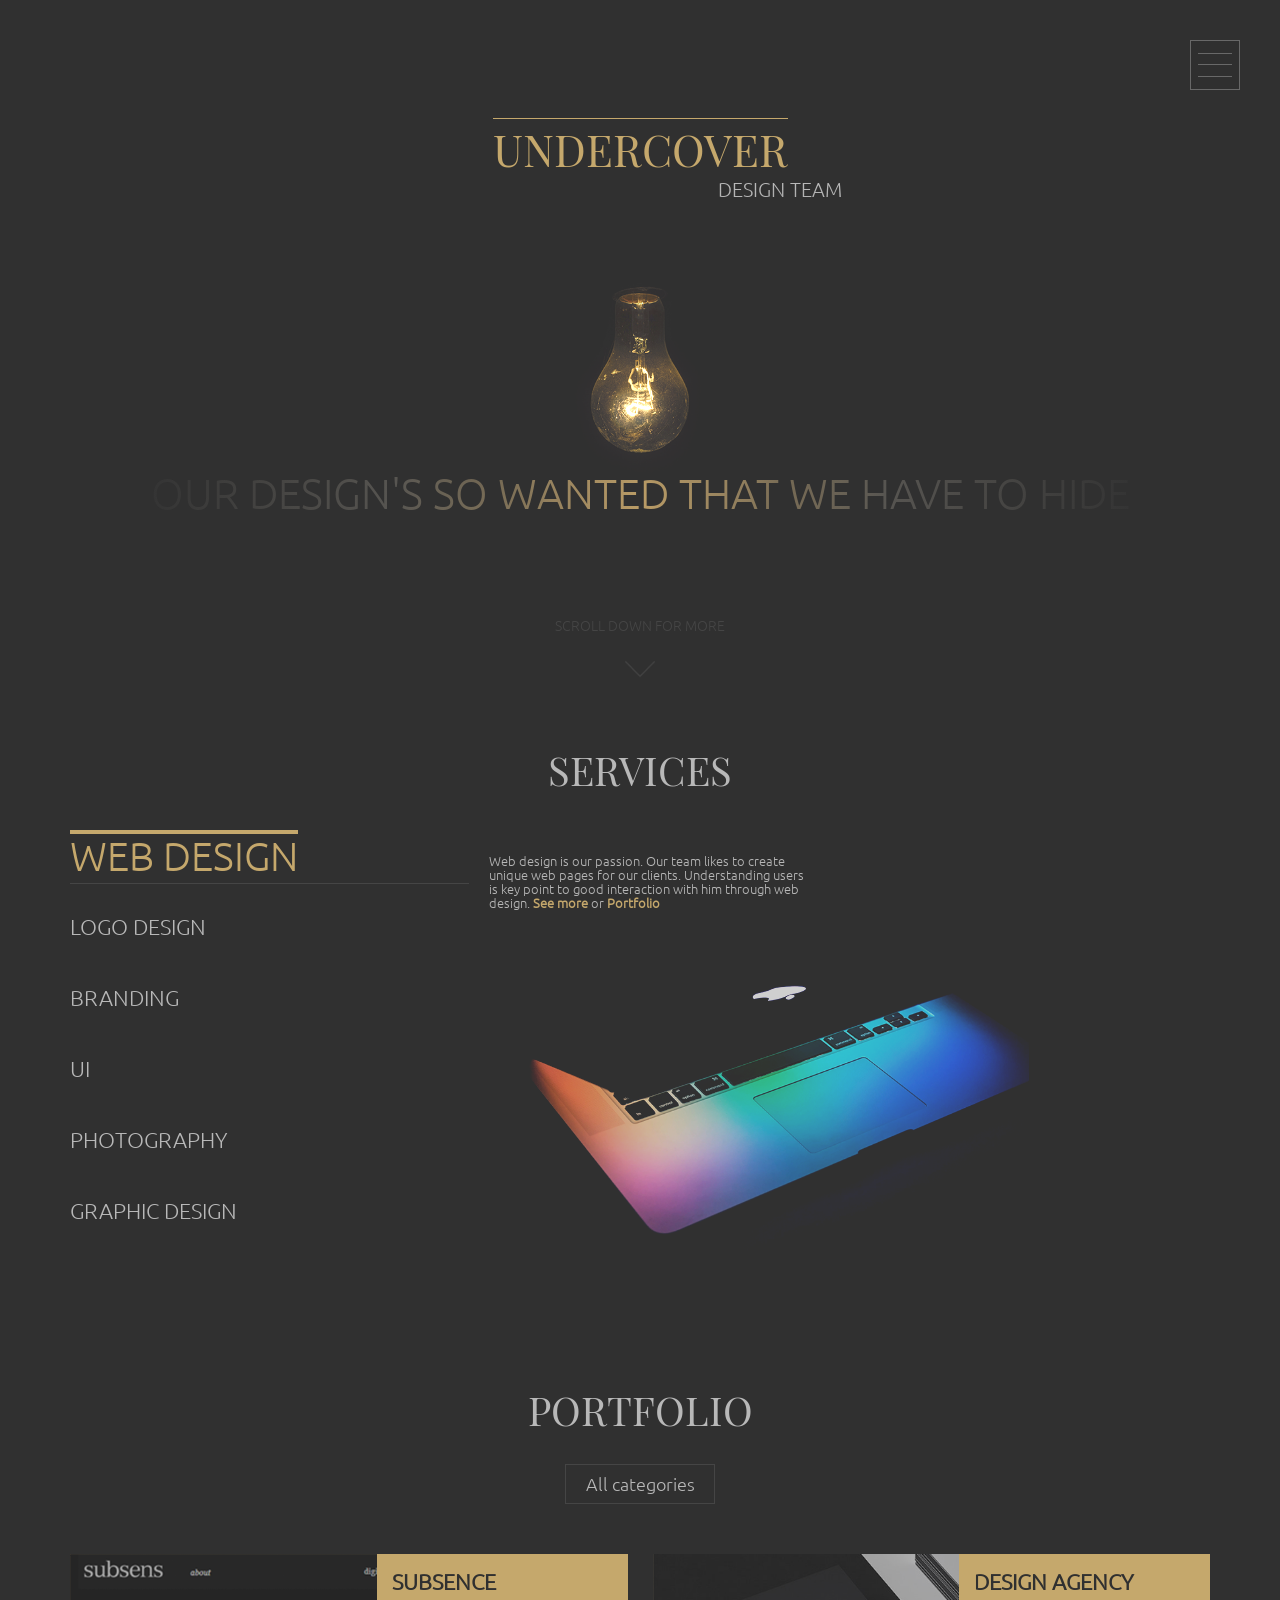
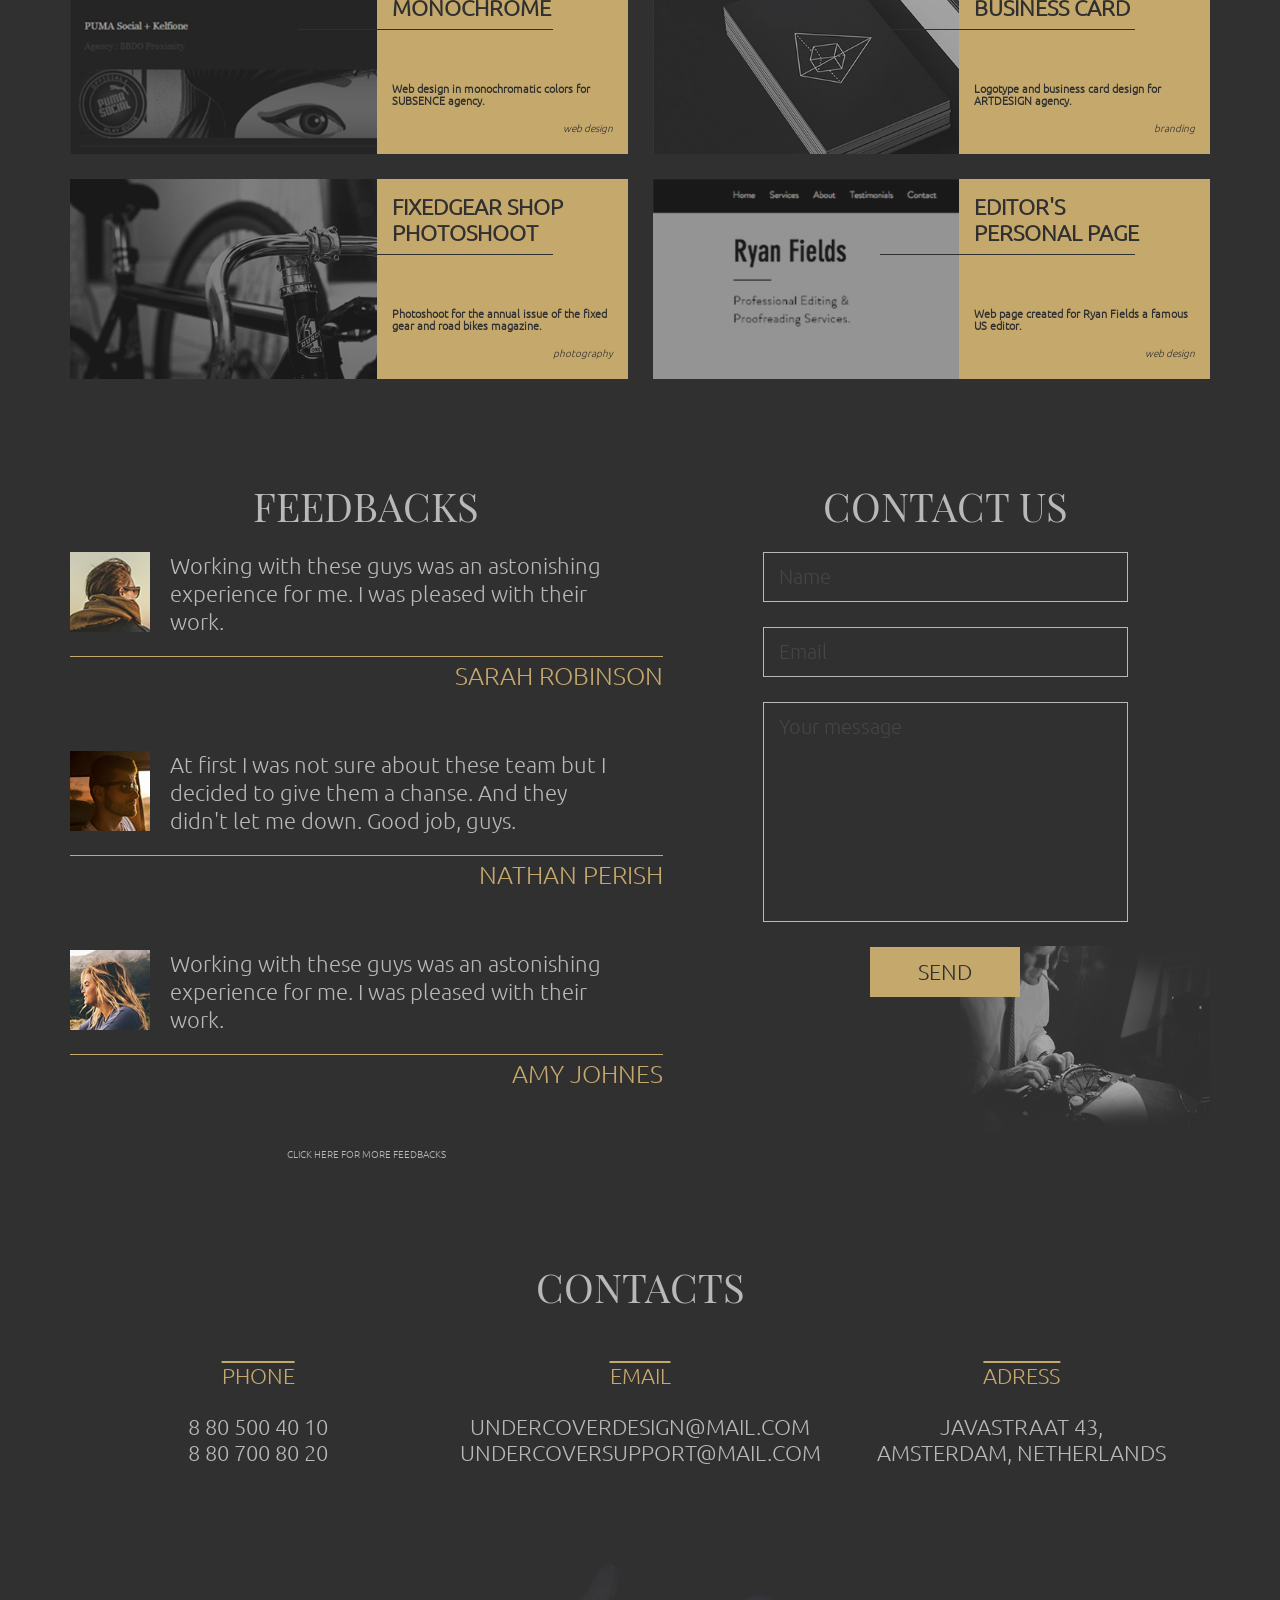
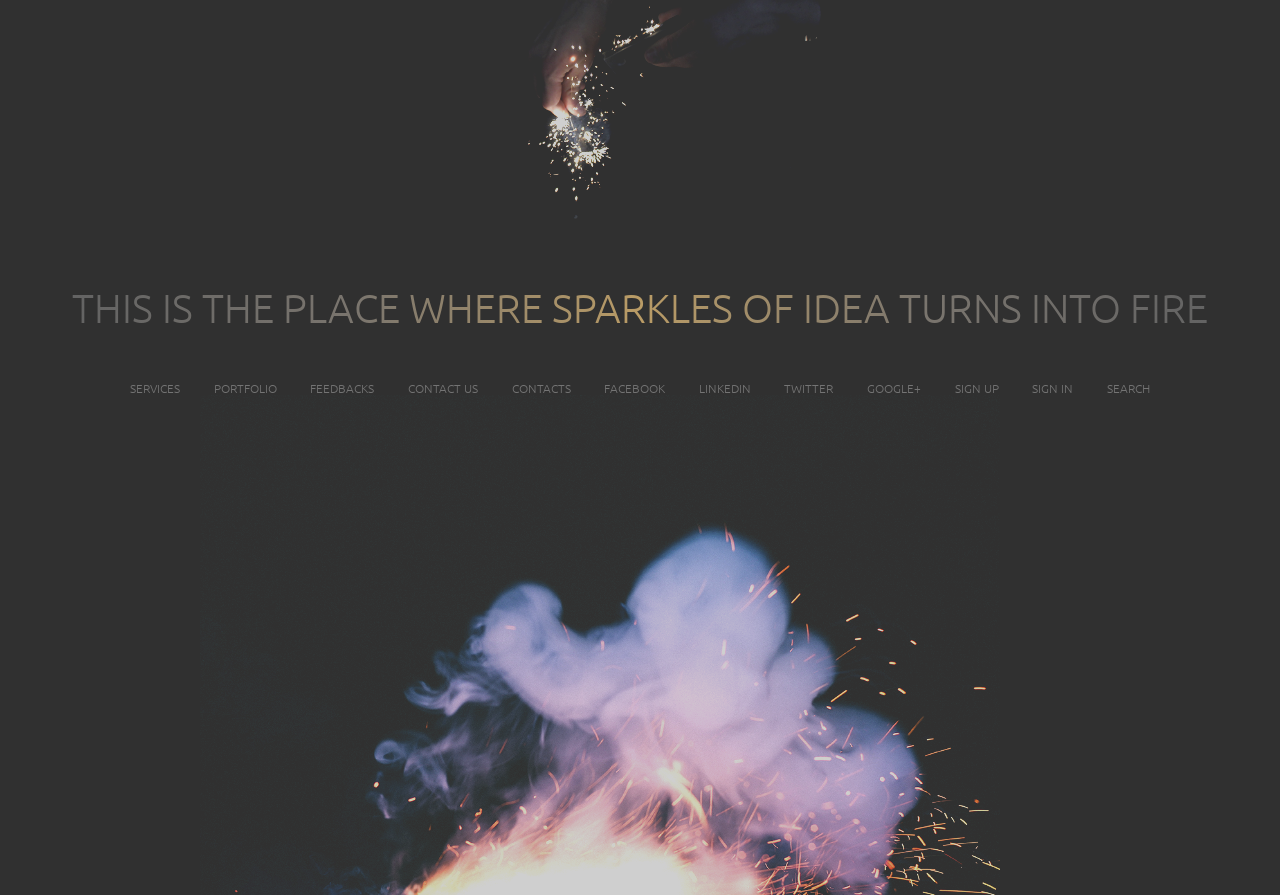
==== index.html @ 25361416 "13th commit" ====
<!DOCTYPE html>
<html lang="en">
	<head>
		<meta charset="UTF-8">
		<meta name="viewport" content="width=device-width, initial-scale=1.0">
		<title>FILTERS</title>
		<link rel="stylesheet" href="css/style.css">
		<link rel="stylesheet" href="css/font.css">	
		<link rel="shortcut icon" href="img/icon.ico" type="image/x-icon">
	</head>
	<body id="top">
		<div class="container">
			<!-- NAV -->
			<div class="nav" id="nav">
				<hr>
				<hr>
				<hr>
			</div>
			<div class="menu" style="display: none;" id="menu">
				<a href="https://jakasha-ctrl.github.io/design/#top">MAIN</a>
				<a href="https://jakasha-ctrl.github.io/design/#services">SERVICES</a>
				<a href="https://jakasha-ctrl.github.io/design/#portfolio">PORTFOLIO</a>
				<a href="https://jakasha-ctrl.github.io/design/#feedbacks">FEEDBACKS</a>
				<a href="https://jakasha-ctrl.github.io/design/#contact-us">CONTACT US</a>
				<a href="https://jakasha-ctrl.github.io/design/#contacts">CONTACTS</a>
			</div>
			<!-- NAV end-->

			<!-- BANNER -->
			<div class="banner">
				<div class="banner__heading">
					<p class="banner__yellow">UNDERCOVER</p>
					<p class="banner__white">DESIGN TEAM</p>
				</div>
				<div class="banner__image"></div>
				<p class="banner__text">OUR DESIGN'S SO WANTED THAT WE HAVE TO HIDE</p>
				<div class="banner__scroll scroll">
					<p class="scroll__text">SCROLL DOWN FOR MORE</p>
					<img src="img/down-arrow.png" alt="" class="scroll__ico">
				</div>
			</div>
			<!-- BANNER end-->

			<!-- SERVICES -->
			<div class="services" id="services">
				<div class="services__heading">
					<p class="services__title">SERVICES</p>
				</div>
				<div class="services__content">
					<div class="services__left s-left">
						<div class="s-left__heading">
							<p class="s-left__title">WEB DESIGN</p>
						</div>
						<div class="s-left__list">
							<p class="s-left__item">LOGO DESIGN</p>
							<p class="s-left__item">BRANDING</p>
							<p class="s-left__item">UI</p>
							<p class="s-left__item">PHOTOGRAPHY</p>
							<p class="s-left__item">GRAPHIC DESIGN</p>
						</div>
					</div>
					<div class="services__right s-right">
						<p class="s-right__text">Web design is our passion. Our team likes to create<br>unique web pages for our clients. Understanding users<br>is key point to good interaction with him through web<br>design. <a href="" class="classic-link">See more</a> or <a href="" class="classic-link">Portfolio</a></p>
						<div class="s-right__img"></div>
					</div>
				</div>
			</div>
			<!-- SERVICES end-->

			<!-- PORTFOLIO -->
				<div class="portfolio" id="portfolio">
					<div class="portfolio__heading">
						<p class="portfolio__title">PORTFOLIO</p>
					</div>
					<div class="portfolio__choose choose">
						<p class="choose__text">All categories</p>
					</div>
					<div class="portfolio__content">
						<div class="portfolio__item">
							<div class="portfolio__image p_image1"></div>
							<div class="portfolio__line"></div>
							<div class="portfolio__info p_info">
								<p class="p_info__title">SUBSENCE<br>MONOCHROME</p>
								<p class="p_info__text">Web design in monochromatic colors for<br>SUBSENCE agency.</p>
								<em>
									<p class="p_info__angle">web design</p>
								</em>
							</div>
						</div>
						<div class="portfolio__item">
							<div class="portfolio__image p_image2"></div>
							<div class="portfolio__line"></div>
							<div class="portfolio__info p_info">
								<p class="p_info__title">DESIGN AGENCY<br>BUSINESS CARD</p>
								<p class="p_info__text">Logotype and business card design for<br>ARTDESIGN agency.</p>
								<em>
									<p class="p_info__angle">branding</p>
								</em>
							</div>
						</div>
						<div class="portfolio__item">
							<div class="portfolio__image p_image3"></div>
							<div class="portfolio__line"></div>
							<div class="portfolio__info p_info">
								<p class="p_info__title">FIXEDGEAR SHOP<br>PHOTOSHOOT</p>
								<p class="p_info__text">Photoshoot for the annual issue of the fixed<br>gear and road bikes magazine.</p>
								<em>
									<p class="p_info__angle">photography</p>
								</em>
							</div>
						</div>
						<div class="portfolio__item">
							<div class="portfolio__image p_image4"></div>
							<div class="portfolio__line"></div>
							<div class="portfolio__info p_info">
								<p class="p_info__title">EDITOR'S<br>PERSONAL PAGE</p>
								<p class="p_info__text">Web page created for Ryan Fields a famous<br>US editor.</p>
								<em>
									<p class="p_info__angle">web design</p>
								</em>
							</div>
						</div>
					</div>
				</div>
			<!-- PORTFOLIO end-->

			<!-- CONNECTION -->
				<div class="connection" id="connection">
					<div class="connection__feedbacks feedbacks" id="feedbacks">
						<p class="feedbacks__title">FEEDBACKS</p>
						<div class="feedback__quote">
							<div class="feedback__info">
								<div class="feedback__img f-img1"></div>
								<p class="feedback__text">Working with these guys was an astonishing<br>experience for me. I was pleased with their<br>work.</p>
								<p class="feedbacks__additional">Working with these guys was an astonishing experience for me. I was pleased with their work.</p>
							</div>
							<p class="feedback__author">SARAH ROBINSON</p>
						</div>
						<div class="feedback__quote">
							<div class="feedback__info">
								<div class="feedback__img f-img2"></div>
								<p class="feedback__text">At first I was not sure about these team but I<br>decided to give them a chanse. And they<br>didn't let me down. Good job, guys.</p>
								<p class="feedbacks__additional">At first I was not sure about these team but I decided to give them a chanse. And they didn't let me down. Good
								job, guys.</p>
							</div>
							<p class="feedback__author">NATHAN PERISH</p>
						</div>
						<div class="feedback__quote">
							<div class="feedback__info">
								<div class="feedback__img f-img3"></div>
								<p class="feedback__text">Working with these guys was an astonishing<br>experience for me. I was pleased with
									their<br>work.</p>
								<p class="feedbacks__additional">Working with these guys was an astonishing experience for me. I was pleased with
								their work.</p>
							</div>
							<p class="feedback__author">AMY JOHNES</p>
						</div>
						<a href="" class="feedbacks__link">CLICK HERE FOR MORE FEEDBACKS</a>
					</div>
					<div class="connection__contact-us contact-us" id="contact-us">
						<p class="contact-us__title">CONTACT US</p>
						<form id="form" class="form__body" action="sendmail.php">
							<input type="text" name="name" class="contact-us__item contact-us__input _req" placeholder="Name" maxlength="25">
							<input type="text" name="email" class="contact-us__item contact-us__input _req _email" placeholder="Email" maxlength="30">
							<textarea name="message" id="" class="contact-us__item contact-us__textarea" placeholder="Your message"></textarea>
							<button type="submit" class="contact-us__button">SEND</button>
						</form>
					</div>
					<div class="connection__image"></div>
				</div>
			<!-- CONNECTION end -->

			<!-- CONTACTS -->
				<div class="contacts" id="contacts">
					<p class="contacts__title">CONTACTS</p>
					<div class="contacts__content">
						<div class="contacts__wrap">
							<p class="contacts__name">PHONE</p>
							<pre class="contacts__text">8 80 500 40 10</pre>
							<pre class="contacts__text">8 80 700 80 20</pre>
						</div>
						<div class="contacts__wrap">
							<p class="contacts__name">EMAIL</p>
							<p class="contacts__text">UNDERCOVERDESIGN@MAIL.COM</p>
							<p class="contacts__text">UNDERCOVERSUPPORT@MAIL.COM</p>
						</div>
						<div class="contacts__wrap">
							<p class="contacts__name">ADRESS</p>
							<p class="contacts__text">JAVASTRAAT 43,</p>
							<p class="contacts__text">AMSTERDAM, NETHERLANDS</p>
						</div>
					</div>
					<div class="contacts__image"></div>
				</div>
			<!-- CONTACTS end -->

			<!-- FOOTER -->
				<div class="footer">
					<p class="footer__title">THIS IS THE PLACE WHERE SPARKLES OF IDEA TURNS INTO FIRE</p>
					<div class="footer__content">
						<a href="https://jakasha-ctrl.github.io/design/#services" class="footer__link">SERVICES</a>
						<a href="https://jakasha-ctrl.github.io/design/#portfolio" class="footer__link">PORTFOLIO</a>
						<a href="https://jakasha-ctrl.github.io/design/#feedbacks" class="footer__link">FEEDBACKS</a>
						<a href="https://jakasha-ctrl.github.io/design/#contact-us" class="footer__link">CONTACT US</a>
						<a href="https://jakasha-ctrl.github.io/design/#contacts" class="footer__link">CONTACTS</a>
						<a href="" class="footer__link">FACEBOOK</a>
						<a href="" class="footer__link">LINKEDIN</a>
						<a href="" class="footer__link">TWITTER</a>
						<a href="" class="footer__link">GOOGLE+</a>
						<a href="" class="footer__link">SIGN UP</a>
						<a href="" class="footer__link">SIGN IN</a>
						<a href="" class="footer__link">SEARCH</a>
					</div>
					<div class="footer__fire"></div>
				</div>
			<!-- FOOTER end -->
		</div>


		<script src="main.js"></script>



	</body>
</html>
---- css/style.css ----
* {
	margin: 0;
	padding: 0;
	box-sizing: border-box;
	font-family: 'Ubuntu', sans-serif;
}

/* font-family: 'Playfair Display', sans-serif; */

/* 
----COLOURS----
yellow: rgb(197, 168, 108) (hover: rgb(155, 129, 73))
white: rgb(184, 184, 184)
grey: #454545
*/

body {
	background-color: #303030;
}

.container {
	width: 1140px;
	height: 100%;
	position: relative;
	margin: 0 auto;
}


/*----CLASSIC LINK----*/
.classic-link {
	color:rgb(197, 168, 108);
	text-decoration: none;
	font-weight: bold;
	transition: 0.2s;
}
.classic-link:hover {
	color: rgb(155, 129, 73);
}

/*NAV START*/

.nav {
	width: 50px;
	height: 50px;
	border: 1px solid grey;
	position: fixed;
	right: 40px;
	top: 40px;
	display: flex;
	flex-direction: column;
	justify-content: space-around;
	align-items: center;
	padding: 7px;
	opacity: 0.7;
	transition: 0.3s;
	background-color: #303030;
	z-index: 10000;
}
.nav:hover {
	background-color: #424242;
}
hr {
	height: 1px;
	width: 100%;
	background-color: grey;
	border: 0;
}

.menu {
	width: 25%;
	height: 100vh;
	background-color: #303030;
	border-left: 1px solid grey;
	position: fixed;
	right: 0;
	top: 0;
	z-index: 50;
	flex-direction: column;
	align-items: center;
	padding-top: 150px;
}
.menu a {
	color: grey;
	font-size: 26px;
	text-decoration: none;
	margin-bottom: 25px;
	transition: 0.2s;
}
.menu a:hover {
	color: rgb(184, 184, 184);
}

/*NAV END*/

/*BANNER START*/

.banner	{
	width: 100%;
	height: 100%;
	margin-top: 100px;
	display: flex;
	flex-direction: column;
	align-items: center;
	position: relative;
	padding-bottom: 50px;
}
.banner__heading {
	width: 100%;
	height: 120px;
	display: flex;
	flex-direction: column;
	justify-content: center;
	align-items: center;
}
.banner__yellow {
	font-size: 44px;
	color: rgb(197, 168, 108);
	border-top: 1px solid rgb(197, 168, 108);
	font-family: 'Playfair Display', sans-serif;
}
.banner__white {
	font-size: 20px;
	color: rgb(184, 184, 184);
	margin-left: 280px;
}

.banner__image {
	width: 400px;
	height: 400px;
	position: absolute;
	top: 90px;
	background-image: url(../img/lampp_header.png);
	background-size: cover;
	background-position: center;
	background-repeat: no-repeat;
	filter: contrast(75%) brightness(150%);
}

.banner__text {
	font-size: 42px;
	color: rgb(52,52,52);
	background: linear-gradient(90deg, rgba(52,52,52,1) 0%, rgba(87,85,81,1) 25%, rgba(186,156,102,1) 50%, rgba(87,85,81,1) 75%, rgba(52,52,52,1) 100%);
	-webkit-background-clip: text;
  -webkit-text-fill-color: transparent;
	margin-top: 250px;
}

.banner__scroll {
	display: flex;
	flex-direction: column;
	justify-content: center;
	align-items: center;
	margin-top: 100px;
}
.scroll__text {
	font-size: 14px;
	color: #454545;
}
.scroll__ico {
	width: 30px;
	animation: bounce 1600ms infinite cubic-bezier(0.445, 0.05, 0.55, 0.95);
	cursor: pointer;
	margin-top: 20px;
}
@keyframes bounce {
50% {
    transform: translateY(-15px);
  }
}

/*BANNER END*/

/*SERVICES START*/

.services {
	width: 100%;
	height: 100%;
	display: flex;
	flex-direction: column;
	position: relative;
	padding-bottom: 50px;
}
.services__heading {
	width: 100%;
	height: 70px;
	display: flex;
	justify-content: center;
	align-items: center;
}
.services__title {
	font-size: 40px;
	color: rgb(184, 184, 184);
	font-family: 'Playfair Display', sans-serif;
}
.services__content {
	width: 100%;
	height: 500px;
	display: flex;
	margin-top: 30px;
}
.services__left {
	width: 35%;
	height: 100%;
	display: flex;
	flex-direction: column;
}
.s-left__heading {
	width: 100%;
	height: 50px;
	border-bottom: 1px solid #454545;
}
.s-left__title {
	font-size: 40px;
	color:rgb(197, 168, 108);
	text-decoration: overline;
}
.s-left__list {
	width: 100%;
	height: 370px;
	display: flex;
	flex-direction: column;
	justify-content: space-between;
	padding-top: 30px;
	padding-bottom: 30px;
}
.s-left__item {
	color: rgb(184, 184, 184);
	font-size: 22px;
}
.services__right {
	width: 65%;
	height: 100%;
}
.s-right__text {
	font-size: 13px;
	color: rgb(184, 184, 184);
	margin-left: 20px;
	margin-top: 20px;
}
.s-right__img {
	position: absolute;
	width: 500px;
	height: 500px;
	top: 100px;
	left: calc(35% + 60px);
	z-index: -100;
	background-image: url(../img/web_design_illustration.png);
	background-repeat: no-repeat;
	background-size: cover;
	background-position: center;
	filter: contrast(130%) brightness(110%) invert(19%);
}

/* SERVICES END */

/* PORTFOLIO START */

.portfolio {
	width: 100%;
	height: 100%;
	display: flex;
	flex-direction: column;
	align-items: center;
	padding-bottom: 100px;
}
.portfolio__heading {
	width: 100%;
	height: 50px;
	display: flex;
	justify-content: center;
	align-items: center;
}
.portfolio__title {
	color: rgb(184, 184, 184);
	font-size: 40px;
	font-family: 'Playfair Display', sans-serif;
}
.portfolio__choose {
	width: 150px;
	height: 40px;
	border: 1px solid #454545;
	margin-top: 30px;
	padding: 5px;
	display: flex;
	justify-content: center;
	align-items: center;
	transition: 0.3s;
}
.portfolio__choose:hover {
	background-color: #424242;
}
.choose__text {
	color: rgb(184, 184, 184);
	font-size: 18px;
	cursor: default;
}
.portfolio__content {
	width: 100%;
	height: 100%;
	margin-top: 50px;
	display: grid;
	grid-template-columns: repeat(2, 1fr);
	grid-template-rows: repeat(2, 200px);
	grid-gap: 25px;
}
.portfolio__item {
	background-color: rgb(197, 168, 108);
	display: flex;
	justify-content: start;
	align-items: center;
	position: relative;
}
.portfolio__image {
	width: 55%;
	height: 100%;
}
.p_image1 {
	background-image: url(../img/item1.png);
	background-position: start;
	background-repeat: no-repeat;
	background-size: 190%;
	filter: brightness(75%) contrast(80%);
}
.p_image2 {
	background-image: url(../img/item3.png);
	background-position: 0% 55%;
	background-repeat: no-repeat;
	background-size: 180%;
	filter: brightness(75%) contrast(80%);
}
.p_image3 {
	background-image: url(../img/item2.png);
	background-position: 2% 70%;
	background-size: 190%;
	background-repeat: no-repeat;
	filter: brightness(50%) contrast(80%);
}
.p_image4 {
	background-image: url(../img/item4.png);
	background-position: start;
	background-size: 200%;
	background-repeat: no-repeat;
	filter: brightness(60%) contrast(80%);
}
.portfolio__line {
	width: 255px;
	height: 1px;
	background-color: #303030;
	position: absolute;
	top: 75px;
	right: 75px;
	z-index: 100;
}
.portfolio__info {
	width: 45%;
	height: 100%;
	padding: 15px;
	position: relative;
}
.p_info__title {
	color: #303030;
	font-size: 22px;
	font-weight: bold;
}
.p_info__text {
	color: #303030;
	font-size: 11px;
	font-weight: bold;
	margin-top: 62px;
}
.p_info__angle {
	color: #303030;
	font-size: 10px;
	position: absolute;
	bottom: 20px;
	right: 15px;
}

/* PORTFOLIO END */

/* CONNECTION */

.connection {
	width: 100%;
	height: 100%;
	display: flex;
	position: relative;
}
.connection__feedbacks {
	width: 52%;
	height: 100%;
	margin-right: 100px;
	display: flex;
	flex-direction: column;
	align-items: center;
}
.feedbacks__title {
	color: rgb(184, 184, 184);
	font-size: 40px;
	font-family: 'Playfair Display', sans-serif;
	margin-bottom: 20px;
}
.feedback__quote {
	width: 100%;
	height: 100%;
	margin-bottom: 60px;
	display: flex;
	flex-direction: column;
	align-items: flex-end;
}
.feedback__info {
	width: 100%;
	height: 100%;
	display: flex;
	padding-bottom: 20px;
	border-bottom: 1px solid rgb(197, 168, 108);
}
.feedback__img {
	width: 80px;
	height: 80px;
}
.f-img1 {
	background-image: url(../img/feedback_1.png);
	background-size: 350%;
	background-repeat: no-repeat;
	background-position: 52% 37%;
}
.f-img2 {
	background-image: url(../img/feedback_2.png);
	background-size: 250%;
	background-repeat: no-repeat;
	background-position: 10% 20%;
}
.f-img3 {
	background-image: url(../img/feedback_3.png);
	background-size: 600%;
	background-repeat: no-repeat;
	background-position: 73% 23%;
}
.feedback__text {
	color: rgb(184, 184, 184);
	font-size: 22px;
	line-height: 28px;
	margin-left: 20px;
}
.feedbacks__additional {
	color: rgb(184, 184, 184);
	font-size: 22px;
	line-height: 28px;
	margin-left: 20px;
	display: none;
}
.feedback__author {
	color: rgb(197, 168, 108);
	font-size: 25px;
	margin-top: 5px;
}


.connection__contact-us {
	width: 32%;
	height: 100%;
	display: flex;
	flex-direction: column;
	align-items: center;
}
.contact-us__title {
	color: rgb(184, 184, 184);
	font-size: 40px;
	font-family: 'Playfair Display', sans-serif;
	margin-bottom: 20px;
}
.contact-us__item {
	width: 100%;
	margin-bottom: 25px;
	background-color: #303030;
	border: 1px solid rgb(184, 184, 184);
	border-radius: 0;
	color: rgb(184, 184, 184);
	padding: 12px;
	padding-left: 15px;
	font-size: 20px;
}
.contact-us__item::placeholder {
	color: #454545;
}
.contact-us__item:focus {
	border-radius: 0;
	border: 1px solid white;
}
.contact-us__input {
	height: 50px;
}
.contact-us__textarea {
	height: 220px;
	resize: none;
}
.contact-us__button {
	width: 150px;
	height: 50px;
	background-color: rgb(197, 168, 108);
	transition: 0.2s;
	border: 0;
	font-size: 22px;
	color: #303030;
}
.contact-us__button:hover {
	background-color: rgb(158, 131, 76);
}

.connection__image {
	width: 250px;
	height: 240px;
	position: absolute;
	background-image: url(../img/mensthoughts1-760x570.png);
	background-size: 100%;
	background-repeat: no-repeat;
	background-position: center;
	z-index: -100;
	right: 0;
	bottom: 0;
	filter: contrast(70%) brightness(80%);
}

.feedbacks__link {
	color: rgb(184, 184, 184);
	text-decoration: none;
	font-size: 10px;
	transition: 0.2s;
}
.feedbacks__link:hover {
	color: #646464;
}

.form__body {
	width: 100%;
	display: flex;
	flex-direction: column;
	align-items: center;
	position: relative;
}
.form__body::after {
	content: '';
	position: absolute;
	top: 0;
	left: 0;
	width: 100%;
	height: 100%;
	background: rgba(51, 51, 51, 0.945) url(../img/loading-gif-png-5.gif) center / 70px no-repeat;
	opacity: 0;
	visibility: hidden;
	transition: 0.5s ease;
}


form * {
	outline: none;
}

.form__body._sending::after  {
	opacity: 1;
	visibility: visible;
}

._error {
	border: 1px solid red;
	box-shadow: 0px 0px 10px rgba(194, 52, 52, 0.5);
}
 
/* CONNECTION end */

/* CONTACTS */

.contacts {
	width: 100%;
	height: 100%;
	margin-top: 100px;
	display: flex;
	flex-direction: column;
	align-items: center;
}
.contacts__title {
	color: rgb(184, 184, 184);
	font-size: 40px;
	font-family: 'Playfair Display', sans-serif;
	margin-bottom: 50px;
}
.contacts__content {
	width: 100%;
	height: 100%;
	display: flex;
	align-items: center;
	justify-content: space-between;
}
.contacts__wrap {
	width: 33%;
	height: 100%;
	display: flex;
	flex-direction: column;
	align-items: center;
}
.contacts__name {
	color: rgb(197, 168, 108);
	font-size: 22px;
	text-decoration: overline;
	margin-bottom: 25px;
}
.contacts__text {
	color: rgb(184, 184, 184);
	font-size: 22px;
	text-decoration: none !important;
}
.contacts__image {
	width: 400px;
	height: 300px;
	margin-top: 70px;
	background-image: url(../img/spark.png);
	background-position: 50% 60%;
	background-size: 300%;
	background-repeat: no-repeat;
	filter: contrast(130%) brightness(110%) invert(19%);
}

/* CONTACTS end */

/* FOOTER */

.footer {
	width: 100%;
	height: 100%;
	margin-top: 50px;
	display: flex;
	flex-direction: column;
	align-items: center;
}
.footer__title {
	font-size: 40px;
	color: rgb(99,99,99);
	background: linear-gradient(90deg, rgba(99,99,99,1) 0%, rgba(122,117,110,1) 25%, rgba(186,156,102,1) 50%, rgba(122,117,110,1) 75%, rgba(99,99,99,1) 100%);
	-webkit-background-clip: text;
  -webkit-text-fill-color: transparent;
}
.footer__content {
	width: 100%;
	height: 100%;
	margin-top: 50px;
	display: flex;
	align-items: center;
	justify-content: space-between;
	padding-left: 60px;
	padding-right: 60px;
}
.footer__link {
	color: #747474;
	font-size: 12px;
	text-decoration: none;
	transition: 0.2s;
}
.footer__link:hover {
	color: rgb(184, 184, 184);
}
.footer__fire {
	width: 800px;
	height: 500px;
	background-image: url(../img/footer-fire.png);
	background-repeat: no-repeat;
	background-position: center;
	background-size: cover;
	margin-right: 80px;
	filter: contrast(130%) brightness(110%) invert(19%);
}

/* FOOTER end */





/*----MEDIA QUERRIES----*/
/*----MEDIA QUERRIES----*/
/*----MEDIA QUERRIES----*/


@media screen and (max-width: 1160px) and (min-width: 980px) {
	.container {
		width: 100%;
		padding-left: 20px;
		padding-right: 20px;
	}
	.menu a {
		font-size: 22px;
	}
	.banner__text {
		text-align: center;
	}
	.p_info__title {
		font-size: 20px;
	}
	.p_info__text {
		margin-top: 50px;
		font-size: 10px;
	}
	.feedback__text {
		font-size: 18px;
	}
	.contacts__text {
		font-size: 18px;
	}
	.footer__title {
		text-align: center;
	}
}

@media screen and (max-width: 979px) and (min-width: 768px) {
	.container {
		width: 100%;
		padding-left: 20px;
		padding-right: 20px;
	}
	.menu a {
		font-size: 22px;
	}
	.banner__text {
		text-align: center;
	}
	.services {
		padding-left: 40px;
	}
	.s-right__img {
		width: 350px;
		height: 350px;
		top: 210px;
	}
	.portfolio__content {
		display: grid;
		grid-template-columns: 500px;
		grid-template-rows: repeat(4, 200px);
		justify-content: center;
	}
	.p_info__title {
		font-size: 20px;
	}
	.p_info__text {
		margin-top: 50px;
		font-size: 10px;
	}
	.connection {
		display: flex;
		flex-direction: column;
		align-items: center;
		justify-content: center;
	}
	.connection__feedbacks {
		width: 80%;
		margin: 0;
	}
	.connection__contact-us {
		width: 60%;
		margin-top: 100px;
		padding-bottom: 150px;
	}
	.feedback__img {
		width: 80px;
		height: 80px;
	}
	.feedback__text {
		display: none;
	}
	.feedbacks__additional {
		padding: 0;
		font-size: 22px;
		display: block;
		padding-right: 50px;
	}
	.contacts__text {
		font-size: 16px;
	}
	.footer__title {
		text-align: center;
	}
	.footer__content {
		justify-content: center;
		flex-wrap: wrap;
	}
	.footer__link {
		font-size: 12px;
		margin: 10px;
	}
	.footer__fire {
		width: 560px;
		height: 340px;
	}
}

@media screen and (max-width: 767px) and (min-width: 520px) {
	.container {
		width: 100%;
		padding-left: 20px;
		padding-right: 20px;
	}
	.menu {
		width: 50%;
	}
	.menu a {
		font-size: 22px;
	}
	.banner__text {
		font-size: 32px;
		text-align: center;
	}
	.services__content {
		height: 100%;
		display: flex;
		flex-direction: column;
		align-items: center;
		justify-content: center;
		padding-top: 50px;
		padding-bottom: 250px;
	}
	.s-left__title {
		font-size: 28px;
		text-align: center;
	}
	.s-left__item {
		font-size: 20px;
		text-align: center;
	}
	.s-right__img {
		width: 350px;
		height: 350px;
		left: 100px;
		top: 560px;
	}
	.s-right__text {
		font-size: 12px;
	}
	.portfolio__content {
		display: grid;
		grid-template-columns: 500px;
		grid-template-rows: repeat(4, 200px);
		justify-content: center;
	}
	.p_info__title {
		font-size: 20px;
	}
	.p_info__text {
		margin-top: 50px;
		font-size: 10px;
	}
	.connection {
		display: flex;
		flex-direction: column;
		align-items: center;
		justify-content: center;
	}
	.connection__feedbacks {
		width: 80%;
		margin: 0;
	}
	.connection__contact-us {
		width: 70%;
		margin-top: 100px;
		padding-bottom: 150px;
	}
	.feedback__text {
		display: none;
	}
	.feedback__img {
		width: 80px;
		height: 80px;
	}
	.feedbacks__additional {
		padding: 0;
		font-size: 18px;
		display: block;
	}
	.contacts__content {
		display: flex;
		flex-direction: column;
		align-items: center;
		justify-content: center;
	}
	.contacts__wrap {
		margin-top: 35px;
		width: 60%;
	}
	.contacts__text {
		font-size: 16px;
		text-align: center;
	}
	.footer__title {
		font-size: 28px;
		text-align: center;
	}
	.footer__content {
		justify-content: center;
		flex-wrap: wrap;
	}
	.footer__link {
		font-size: 12px;
		margin: 10px;
	}
	.footer__fire {
		width: 540px;
		height: 340px;
	}
}

@media screen and (max-width: 519px) and (min-width: 400px) {
	.container {
		width: 100%;
		padding-left: 20px;
		padding-right: 20px;
	}
	.menu {
		width: 60%;
	}
	.menu a {
		font-size: 18px;
	}
	.banner__text {
		font-size: 30px;
		text-align: center;
	}
	.banner__yellow {
		font-size: 36px;
	}
	.banner__white {
		margin-left: 160px;
	}
	.services__content {
		height: 100%;
		display: flex;
		flex-direction: column;
		align-items: center;
		justify-content: center;
		padding-top: 50px;
		padding-bottom: 250px;
	}
	.s-left__title {
		font-size: 22px;
		text-align: center;
	}
	.s-left__list {
		height: 250px;
	} 
	.s-left__item {
		font-size: 16px;
		text-align: center;
	}
	.s-right__img {
		width: 350px;
		height: 350px;
		left: 30px;
		top: 450px;
	}
	.s-right__text {
		font-size: 9px;
	}
	.portfolio__content {
		display: grid;
		grid-template-columns: 300px;
		grid-template-rows: repeat(4, 150px);
		justify-content: center;
	}
	.portfolio__image {
		width: 45%;
		height: 150px;
	}
	.portfolio__info {
		width: 55%;
	}
	.portfolio__line {
		width: 190px;
		right: 30px;
		top: 55px;
	}
	.p_info__title {
		font-size: 14px;
	}
	.p_info__text {
		margin-top: 35px;
		font-size: 9px;
	}
	.connection {
		display: flex;
		flex-direction: column;
		align-items: center;
		justify-content: center;
	}
	.connection__feedbacks {
		width: 80%;
		margin: 0;
	}
	.connection__contact-us {
		width: 70%;
		margin-top: 100px;
		padding-bottom: 150px;
	}
	.feedback__text {
		display: none;
	}
	.feedback__img {
		display: none;
	}
	.feedbacks__additional {
		padding: 0;
		font-size: 16px;
		display: block;
	}
	.feedbacks__link {
		font-size: 8px;
	}
	.connection__image {
		width: 180px;
		height: 160px;
	}
	.contacts__content {
		display: flex;
		flex-direction: column;
		align-items: center;
		justify-content: center;
	}
	.contacts__wrap {
		margin-top: 35px;
		width: 60%;
	}
	.contacts__text {
		font-size: 16px;
		text-align: center;
	}
	.footer__title {
		font-size: 24px;
		text-align: center;
	}
	.footer__content {
		justify-content: center;
		flex-wrap: wrap;
	}
	.footer__link {
		font-size: 12px;
		margin: 10px;
	}
	.footer__fire {
		width: 350px;
		height: 210px;
	}
}


@media screen and (max-width: 399px) {
	.container {
		width: 100%;
		padding-left: 20px;
		padding-right: 20px;
	}
	.menu {
		width: 60%;
		height: 100vh;
		min-height: 750px;
	}
	.menu a {
		font-size: 18px;
	}
	.banner__text {
		font-size: 26px;
		text-align: center;
	}
	.banner__image {
		width: 300px;
		height: 300px;
	}
	.banner__yellow {
		font-size: 36px;
	}
	.banner__white {
		margin-left: 160px;
	}
	.services__content {
		height: 100%;
		display: flex;
		flex-direction: column;
		align-items: center;
		justify-content: center;
		padding-top: 50px;
		padding-bottom: 250px;
	}
	.s-left__title {
		font-size: 20px;
		text-align: center;
	}
	.s-left__list {
		height: 250px;
	} 
	.s-left__item {
		font-size: 14px;
		text-align: center;
	}
	.s-right__img {
		width: 270px;
		height: 270px;
		left: 40px;
		top: 470px;
	}
	.s-right__text {
		font-size: 8px;
	}
	.portfolio__content {
		display: grid;
		grid-template-columns: 300px;
		grid-template-rows: repeat(4, 150px);
		justify-content: center;
	}
	.portfolio__image {
		width: 45%;
		height: 150px;
	}
	.portfolio__info {
		width: 55%;
	}
	.portfolio__line {
		width: 190px;
		right: 30px;
		top: 55px;
	}
	.p_info__title {
		font-size: 14px;
	}
	.p_info__text {
		margin-top: 35px;
		font-size: 9px;
	}
	.connection {
		display: flex;
		flex-direction: column;
		align-items: center;
		justify-content: center;
	}
	.connection__feedbacks {
		width: 80%;
		margin: 0;
	}
	.connection__contact-us {
		width: 85%;
		margin-top: 100px;
		padding-bottom: 150px;
	}
	.feedback__text {
		display: none;
	}
	.feedback__img {
		display: none;
	}
	.feedbacks__additional {
		padding: 0;
		font-size: 13px;
		line-height: 20px;
		display: block;
	}
	.feedback__author {
		font-size: 18px;
	}
	.feedbacks__link {
		font-size: 8px;
	}
	.contact-us__title {
		font-size: 36px;
	}
	.connection__image {
		width: 180px;
		height: 160px;
	}
	.contacts__content {
		display: flex;
		flex-direction: column;
		align-items: center;
		justify-content: center;
	}
	.contacts__wrap {
		margin-top: 35px;
		width: 60%;
	}
	.contacts__text {
		font-size: 16px;
		text-align: center;
	}
	.contacts__image {
		width: 320px;
		height: 240px;
	}
	.footer__title {
		font-size: 24px;
		text-align: center;
	}
	.footer__content {
		justify-content: center;
		flex-wrap: wrap;
	}
	.footer__link {
		font-size: 12px;
		margin: 10px;
	}
	.footer__fire {
		width: 320px;
		height: 210px;
		margin: 0;
	}
}
---- css/font.css ----
@font-face {
	font-family: 'Playfair Display';
	src:  url('../fonts/Playfair_Display/AnyConv.com__PlayfairDisplay-Regular.woff2'),
			 	url('../fonts/Playfair_Display/PlayfairDisplay-Regular_1.woff');
	font-style: normal;
	font-weight: 400;
	font-display: swap;
}
@font-face {
	font-family: 'Ubuntu';
	src:  url('../fonts/Ubuntu/AnyConv.com__Ubuntu-Light.woff2'),
			 	url('../fonts/Ubuntu/Ubuntu-Light.woff');
	font-style: normal;
	font-weight: 300;
	font-display: swap;
}
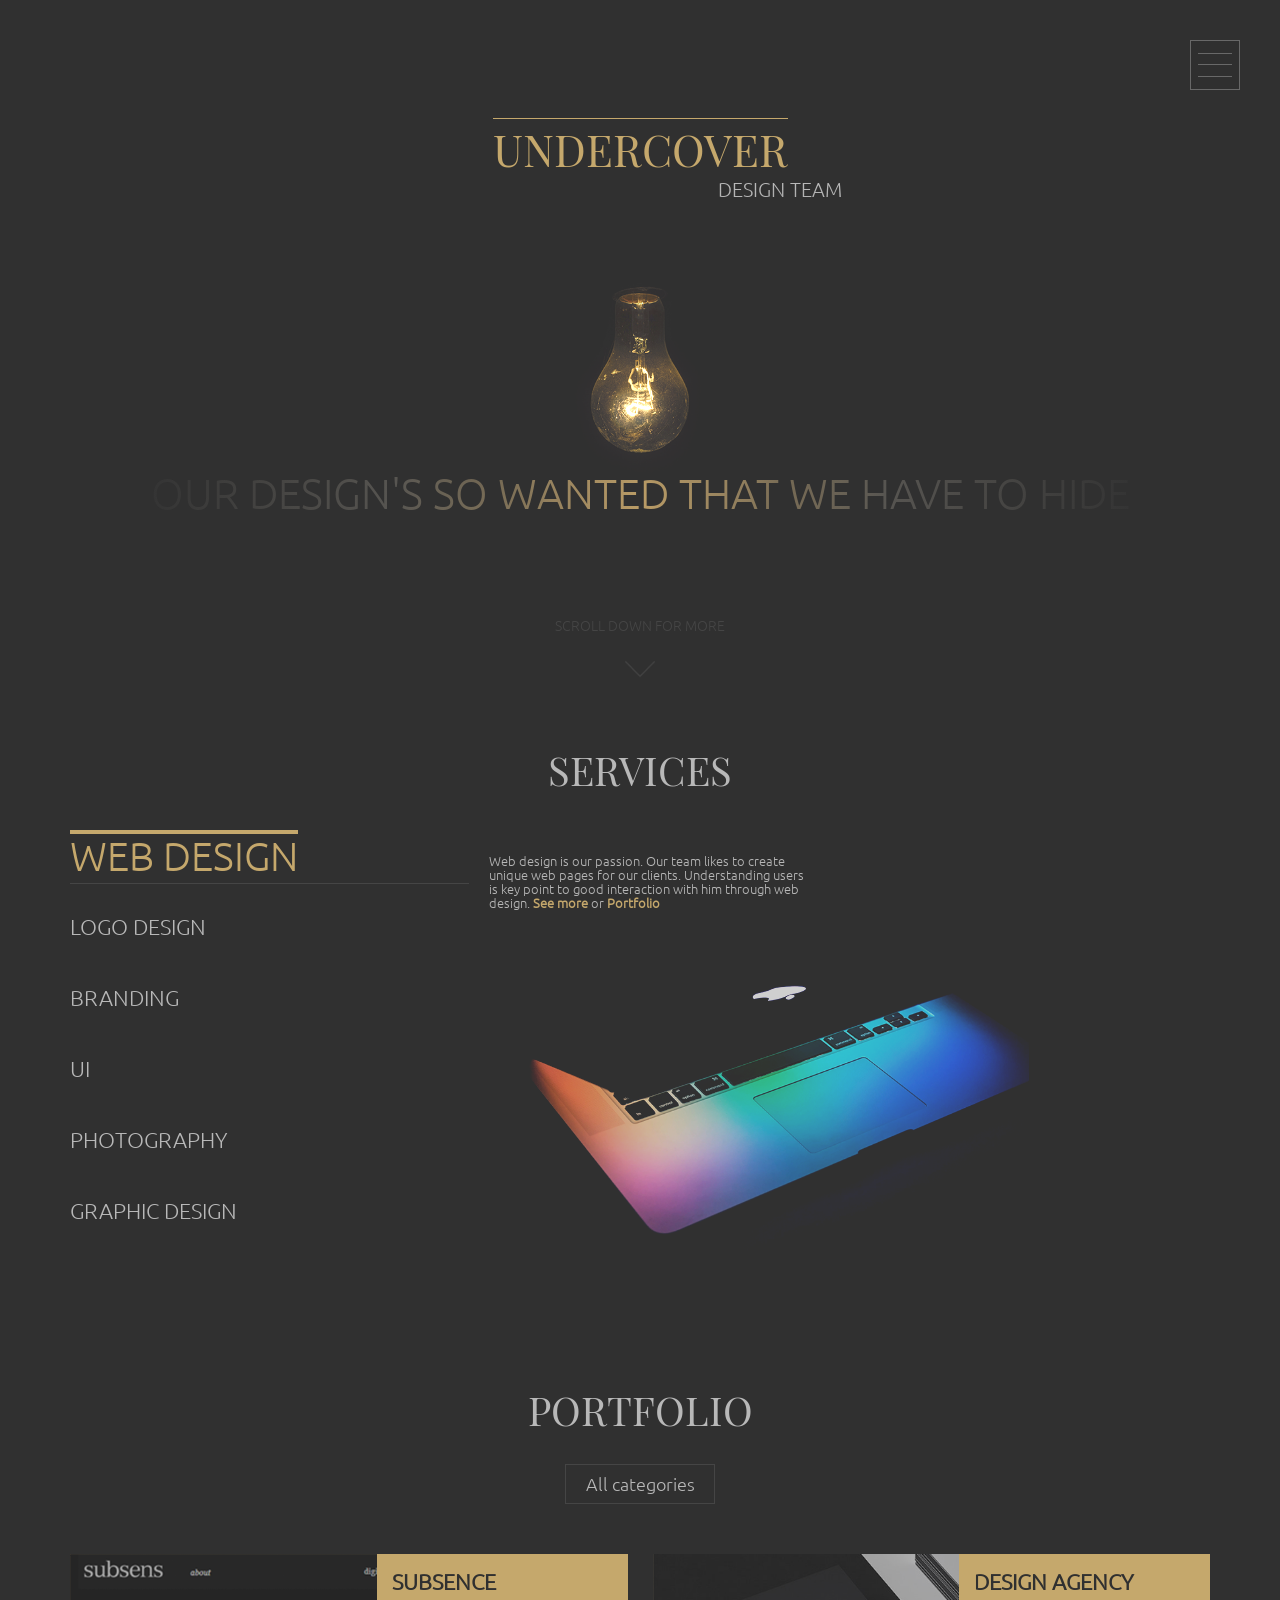
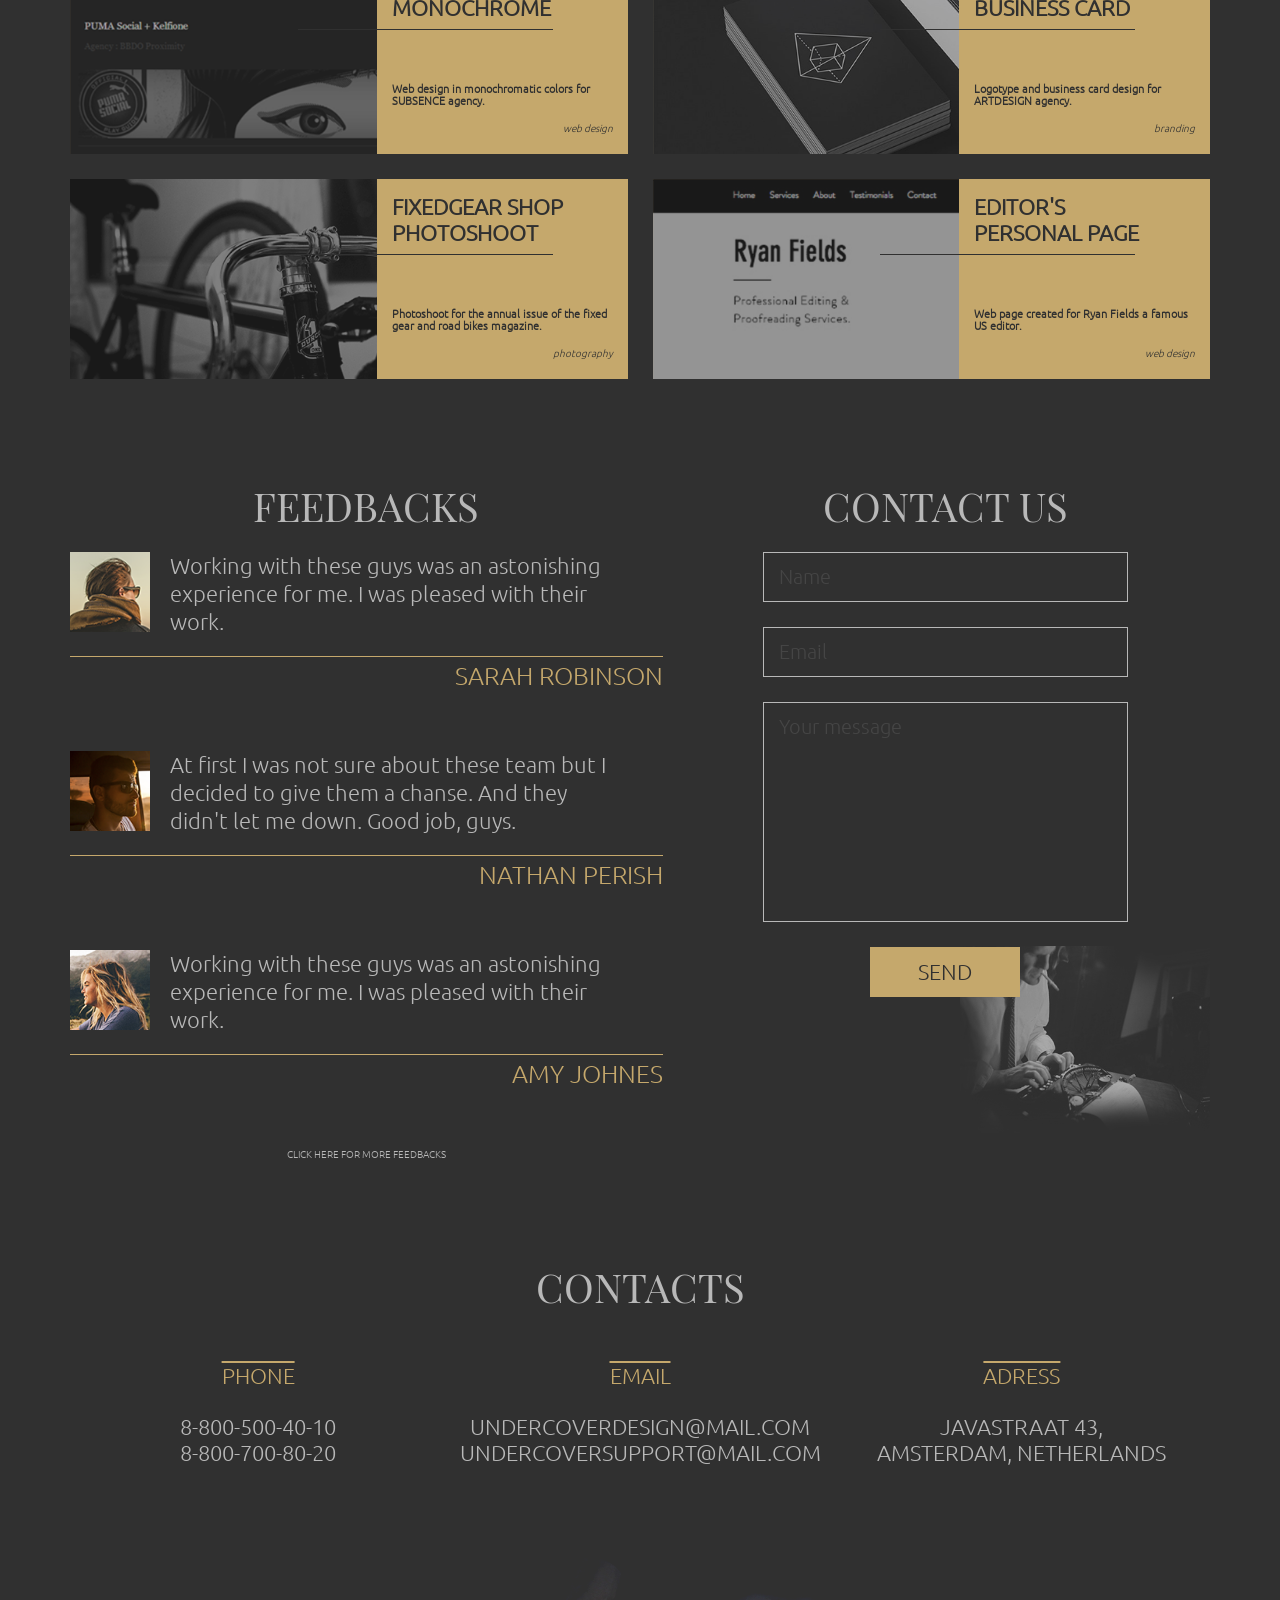
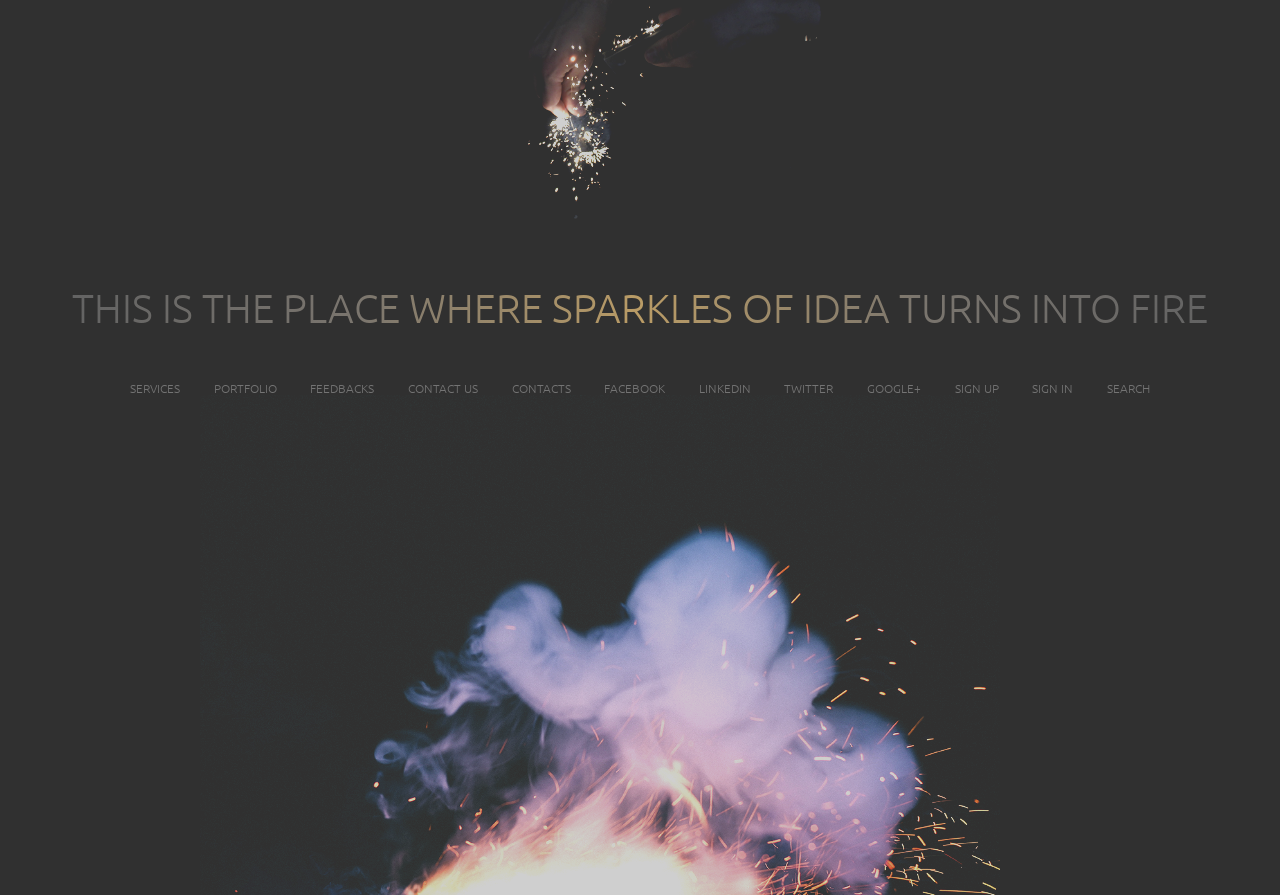
==== commit fbb9c5b6: "16th commit (links)" ====
--- a/index.html
+++ b/index.html
@@ -17,12 +17,12 @@
 				<hr>
 			</div>
 			<div class="menu" style="display: none;" id="menu">
-				<a href="https://jakasha-ctrl.github.io/design/#top">MAIN</a>
-				<a href="https://jakasha-ctrl.github.io/design/#services">SERVICES</a>
-				<a href="https://jakasha-ctrl.github.io/design/#portfolio">PORTFOLIO</a>
-				<a href="https://jakasha-ctrl.github.io/design/#feedbacks">FEEDBACKS</a>
-				<a href="https://jakasha-ctrl.github.io/design/#contact-us">CONTACT US</a>
-				<a href="https://jakasha-ctrl.github.io/design/#contacts">CONTACTS</a>
+				<a href="https://jakasha-ctrl.github.io/design#top">MAIN</a>
+				<a href="https://jakasha-ctrl.github.io/design#services">SERVICES</a>
+				<a href="https://jakasha-ctrl.github.io/design#portfolio">PORTFOLIO</a>
+				<a href="https://jakasha-ctrl.github.io/design#feedbacks">FEEDBACKS</a>
+				<a href="https://jakasha-ctrl.github.io/design#contact-us">CONTACT US</a>
+				<a href="https://jakasha-ctrl.github.io/design#contacts">CONTACTS</a>
 			</div>
 			<!-- NAV end-->
 
@@ -176,8 +176,8 @@
 					<div class="contacts__content">
 						<div class="contacts__wrap">
 							<p class="contacts__name">PHONE</p>
-							<pre class="contacts__text">8 80 500 40 10</pre>
-							<pre class="contacts__text">8 80 700 80 20</pre>
+							<pre class="contacts__text">8-800-500-40-10</pre>
+							<pre class="contacts__text">8-800-700-80-20</pre>
 						</div>
 						<div class="contacts__wrap">
 							<p class="contacts__name">EMAIL</p>
@@ -198,11 +198,11 @@
 				<div class="footer">
 					<p class="footer__title">THIS IS THE PLACE WHERE SPARKLES OF IDEA TURNS INTO FIRE</p>
 					<div class="footer__content">
-						<a href="https://jakasha-ctrl.github.io/design/#services" class="footer__link">SERVICES</a>
-						<a href="https://jakasha-ctrl.github.io/design/#portfolio" class="footer__link">PORTFOLIO</a>
-						<a href="https://jakasha-ctrl.github.io/design/#feedbacks" class="footer__link">FEEDBACKS</a>
-						<a href="https://jakasha-ctrl.github.io/design/#contact-us" class="footer__link">CONTACT US</a>
-						<a href="https://jakasha-ctrl.github.io/design/#contacts" class="footer__link">CONTACTS</a>
+						<a href="https://jakasha-ctrl.github.io/design#services" class="footer__link">SERVICES</a>
+						<a href="https://jakasha-ctrl.github.io/design#portfolio" class="footer__link">PORTFOLIO</a>
+						<a href="https://jakasha-ctrl.github.io/design#feedbacks" class="footer__link">FEEDBACKS</a>
+						<a href="https://jakasha-ctrl.github.io/design#contact-us" class="footer__link">CONTACT US</a>
+						<a href="https://jakasha-ctrl.github.io/design#contacts" class="footer__link">CONTACTS</a>
 						<a href="" class="footer__link">FACEBOOK</a>
 						<a href="" class="footer__link">LINKEDIN</a>
 						<a href="" class="footer__link">TWITTER</a>
